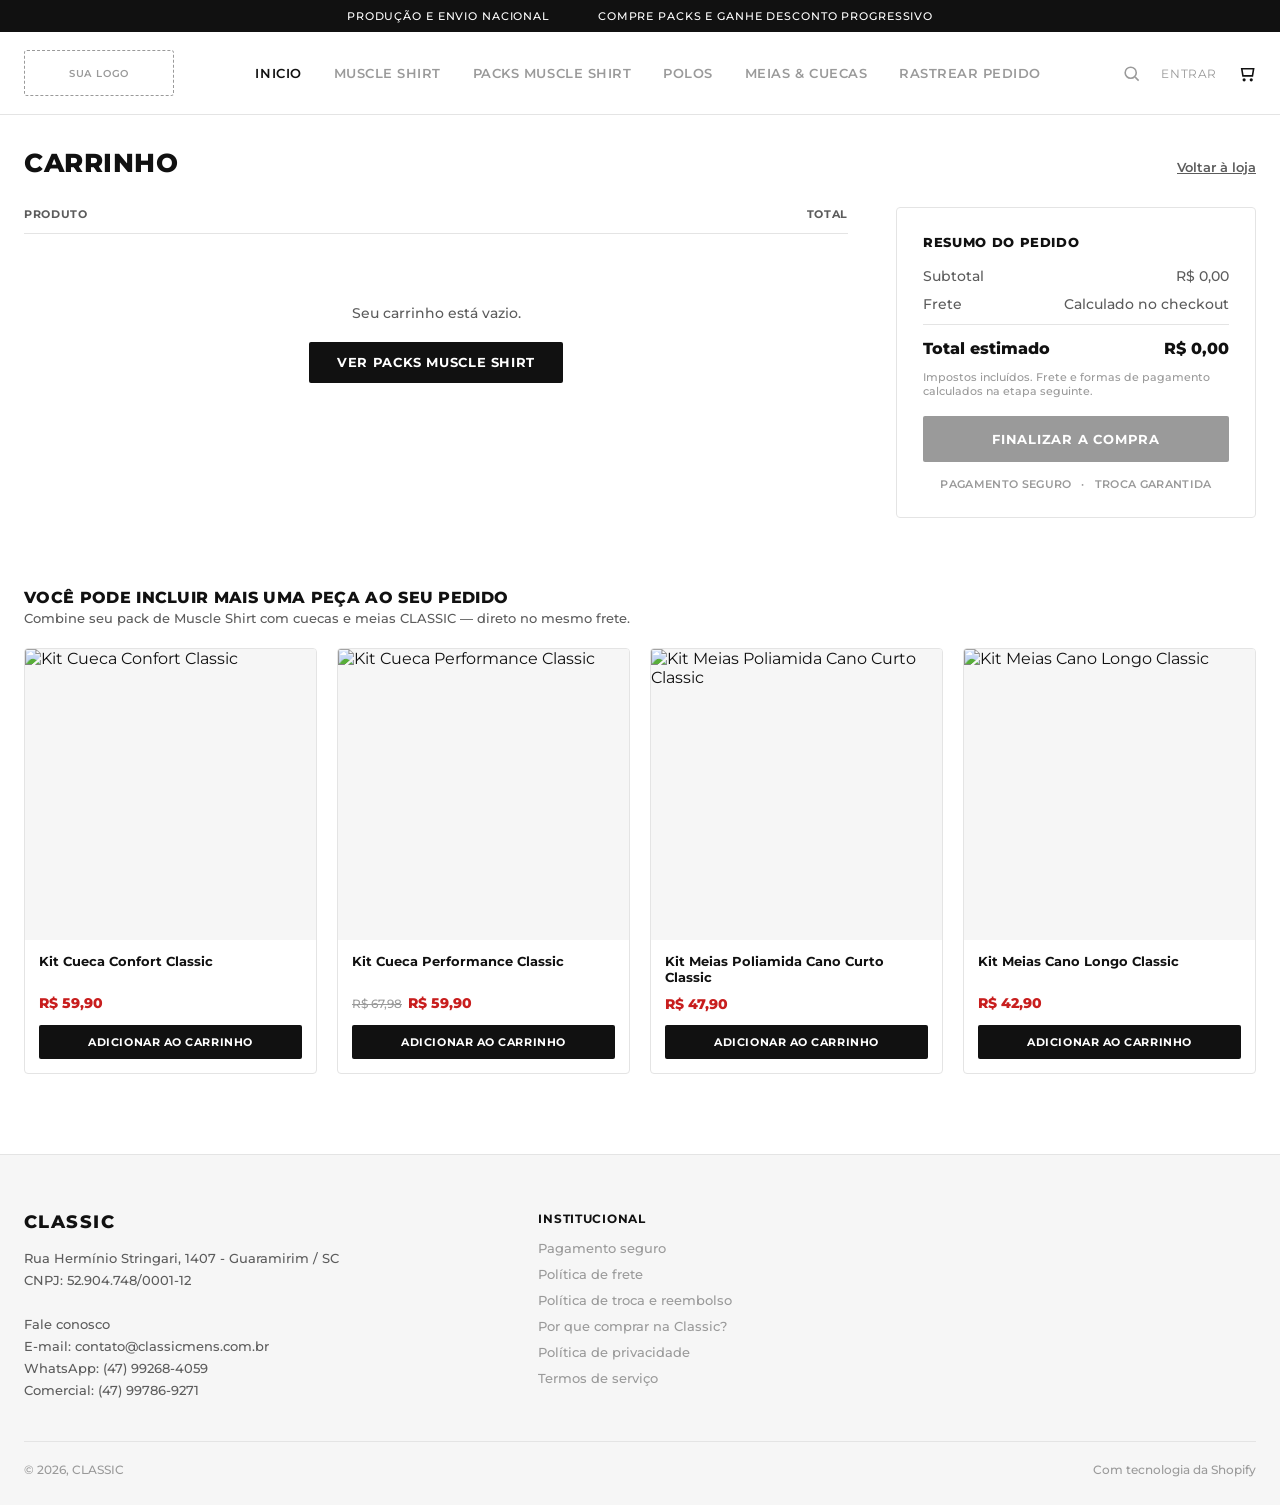
==== carrinho.html @ fd0f38a5 "Add files via upload" ====
<!DOCTYPE html>
<html lang="pt-BR">
<head>
<meta charset="UTF-8">
<meta name="viewport" content="width=device-width, initial-scale=1.0">
<title>Carrinho – CLASSIC</title>
<link rel="preconnect" href="https://fonts.googleapis.com">
<link rel="preconnect" href="https://fonts.gstatic.com" crossorigin>
<link href="https://fonts.googleapis.com/css2?family=Montserrat:wght@400;500;600;700;800&display=swap" rel="stylesheet">
<link rel="stylesheet" href="cart.css">
<style>
  :root{
    --black:#111111; --white:#ffffff; --gray-50:#f6f6f6; --gray-200:#e4e4e4;
    --gray-400:#9a9a9a; --gray-600:#5c5c5c; --accent:#c81e1e;
  }
  *{box-sizing:border-box;margin:0;padding:0;}
  body{font-family:'Montserrat',Arial,sans-serif;color:var(--black);background:var(--white);-webkit-font-smoothing:antialiased;}
  a{color:inherit;text-decoration:none;}
  img{display:block;max-width:100%;}
  svg{display:block;}

  .announce{background:var(--black);color:var(--white);display:flex;justify-content:center;gap:48px;font-size:11px;letter-spacing:.08em;text-transform:uppercase;padding:9px 16px;flex-wrap:wrap;font-weight:500;}

  header{border-bottom:1px solid var(--gray-200);position:sticky;top:0;background:var(--white);z-index:50;}
  .header-inner{max-width:1280px;margin:0 auto;display:flex;align-items:center;justify-content:space-between;padding:18px 24px;}
  .logo-slot{width:150px;height:46px;border:1px dashed var(--gray-400);border-radius:3px;display:flex;align-items:center;justify-content:center;font-size:10px;letter-spacing:.08em;text-transform:uppercase;color:var(--gray-400);font-weight:600;}
  nav.main-nav ul{display:flex;gap:32px;font-size:13px;letter-spacing:.04em;text-transform:uppercase;font-weight:600;list-style:none;}
  .nav-disabled{color:var(--gray-400);cursor:not-allowed;pointer-events:none;user-select:none;}
  .header-actions{display:flex;align-items:center;gap:20px;}
  .icon-btn{background:none;border:none;cursor:not-allowed;color:var(--gray-400);display:flex;align-items:center;pointer-events:none;}
  .icon-btn svg{width:19px;height:19px;stroke:var(--gray-400);}
  .login-disabled{font-size:12px;text-transform:uppercase;letter-spacing:.05em;color:var(--gray-400);cursor:not-allowed;pointer-events:none;}
  .burger{display:none;background:none;border:none;cursor:not-allowed;color:var(--gray-400);pointer-events:none;}
  @media(max-width:900px){ nav.main-nav{display:none;} .burger{display:block;} }

  .page-head{max-width:1280px;margin:0 auto;padding:32px 24px 0;display:flex;align-items:baseline;justify-content:space-between;}
  .page-head h1{font-size:26px;font-weight:800;letter-spacing:.02em;text-transform:uppercase;}
  .back-link{font-size:12.5px;font-weight:600;text-decoration:underline;color:var(--gray-600);}
  .back-link:hover{color:var(--black);}

  .cart-layout{max-width:1280px;margin:0 auto;padding:28px 24px 70px;display:grid;grid-template-columns:1fr 360px;gap:48px;}
  @media(max-width:900px){ .cart-layout{grid-template-columns:1fr;} }

  .cart-table-head{display:grid;grid-template-columns:1fr auto;padding-bottom:12px;border-bottom:1px solid var(--gray-200);font-size:11px;font-weight:700;letter-spacing:.06em;text-transform:uppercase;color:var(--gray-600);}

  .line-item{display:grid;grid-template-columns:96px 1fr auto;gap:18px;padding:22px 0;border-bottom:1px solid var(--gray-200);align-items:flex-start;}
  .line-item img{width:96px;height:118px;object-fit:cover;background:var(--gray-50);}
  .li-title{font-size:14.5px;font-weight:700;line-height:1.3;}
  .li-meta{font-size:12px;color:var(--gray-600);margin-top:6px;font-weight:500;}
  .li-unit{font-size:12px;color:var(--gray-600);margin-top:4px;font-weight:500;}
  .li-controls{display:flex;align-items:center;gap:16px;margin-top:14px;}
  .qty-stepper{display:flex;align-items:center;border:1px solid var(--gray-200);border-radius:2px;}
  .qty-stepper button{width:32px;height:32px;background:none;border:none;font-size:15px;cursor:pointer;font-family:'Montserrat',Arial,sans-serif;}
  .qty-stepper span{width:30px;text-align:center;font-size:13px;font-weight:700;}
  .li-remove{background:none;border:none;cursor:pointer;color:var(--gray-400);display:flex;align-items:center;}
  .li-remove svg{width:17px;height:17px;}
  .li-remove:hover{color:var(--accent);}
  .li-total{text-align:right;font-size:14.5px;font-weight:700;white-space:nowrap;}

  .empty-cart{padding:70px 0;text-align:center;}
  .empty-cart p{font-size:14px;color:var(--gray-600);margin-bottom:20px;font-weight:500;}
  .empty-cart a{display:inline-block;padding:13px 28px;background:var(--black);color:var(--white);font-size:12.5px;letter-spacing:.05em;text-transform:uppercase;font-weight:700;border-radius:2px;}

  .summary-box{border:1px solid var(--gray-200);border-radius:4px;padding:26px;position:sticky;top:100px;}
  .summary-box h3{font-size:13px;font-weight:800;letter-spacing:.05em;text-transform:uppercase;margin-bottom:18px;}
  .summary-row{display:flex;justify-content:space-between;font-size:13.5px;font-weight:500;margin-bottom:12px;color:var(--gray-600);}
  .summary-row.total{border-top:1px solid var(--gray-200);padding-top:14px;margin-top:6px;font-size:16px;font-weight:800;color:var(--black);}
  .summary-note{font-size:11px;color:var(--gray-400);font-weight:500;margin-top:4px;margin-bottom:18px;}
  .btn-checkout{display:block;width:100%;text-align:center;padding:15px 0;background:var(--black);color:var(--white);border:none;font-size:13px;letter-spacing:.06em;text-transform:uppercase;font-weight:700;border-radius:2px;cursor:pointer;font-family:'Montserrat',Arial,sans-serif;}
  .btn-checkout:disabled{background:var(--gray-400);cursor:not-allowed;}
  .trust-row{display:flex;gap:10px;align-items:center;justify-content:center;margin-top:16px;font-size:10.5px;color:var(--gray-400);font-weight:600;letter-spacing:.03em;text-transform:uppercase;}

  .bump-section{max-width:1280px;margin:0 auto;padding:0 24px 80px;}
  .bump-section h2{font-size:16px;font-weight:800;letter-spacing:.02em;text-transform:uppercase;margin-bottom:4px;}
  .bump-section .sub{font-size:12.5px;color:var(--gray-600);font-weight:500;margin-bottom:22px;}
  .bump-grid{display:grid;grid-template-columns:repeat(4,1fr);gap:20px;}
  @media(max-width:900px){ .bump-grid{grid-template-columns:repeat(2,1fr);} }
  .bump-card{border:1px solid var(--gray-200);border-radius:4px;overflow:hidden;display:flex;flex-direction:column;}
  .bump-card .bc-media{aspect-ratio:1/1;background:var(--gray-50);}
  .bump-card .bc-media img{width:100%;height:100%;object-fit:cover;}
  .bump-card .bc-body{padding:14px;display:flex;flex-direction:column;flex:1;}
  .bump-card .bc-title{font-size:12.5px;font-weight:700;line-height:1.3;min-height:32px;}
  .bump-card .bc-price{font-size:14px;font-weight:800;color:var(--accent);margin:8px 0 12px;}
  .bump-card .bc-old{font-size:11.5px;color:var(--gray-400);text-decoration:line-through;font-weight:500;margin-right:6px;}
  .bump-card button{margin-top:auto;padding:10px 0;background:var(--black);color:var(--white);border:none;font-size:11px;letter-spacing:.05em;text-transform:uppercase;font-weight:700;border-radius:2px;cursor:pointer;font-family:'Montserrat',Arial,sans-serif;}
  .bump-card button:disabled{background:var(--gray-400);}

  footer{background:var(--gray-50);padding:56px 24px 28px;border-top:1px solid var(--gray-200);}
  .footer-inner{max-width:1280px;margin:0 auto;display:grid;grid-template-columns:1.4fr 1fr 1fr;gap:40px;}
  @media(max-width:800px){ .footer-inner{grid-template-columns:1fr;} }
  .footer-inner h3{font-size:18px;font-weight:800;letter-spacing:.08em;margin-bottom:14px;}
  .footer-inner p{font-size:13px;color:var(--gray-600);line-height:1.7;font-weight:500;}
  .footer-links h4{font-size:12px;text-transform:uppercase;letter-spacing:.06em;margin-bottom:14px;}
  .footer-links ul{list-style:none;}
  .footer-links li{margin-bottom:10px;font-size:13px;font-weight:500;}
  .footer-links li a{color:var(--gray-400);cursor:not-allowed;pointer-events:none;}
  .footer-bottom{max-width:1280px;margin:40px auto 0;padding-top:20px;border-top:1px solid var(--gray-200);font-size:12px;color:var(--gray-400);display:flex;justify-content:space-between;flex-wrap:wrap;gap:8px;font-weight:500;}
</style>
</head>
<body>

  <div class="announce">
    <span>PRODUÇÃO E ENVIO NACIONAL</span>
    <span>COMPRE PACKS E GANHE DESCONTO PROGRESSIVO</span>
  </div>

  <header>
    <div class="header-inner">
      <button class="burger" aria-label="Menu" aria-disabled="true">
        <svg viewBox="0 0 24 24" fill="none" stroke="currentColor" stroke-width="2"><line x1="3" y1="6" x2="21" y2="6"/><line x1="3" y1="12" x2="21" y2="12"/><line x1="3" y1="18" x2="21" y2="18"/></svg>
      </button>
      <a href="index.html" class="logo-slot" style="text-decoration:none;">SUA LOGO</a>
      <nav class="main-nav">
        <ul>
          <li><a href="index.html" class="nav-disabled" style="pointer-events:auto;cursor:pointer;color:var(--black);">Inicio</a></li>
          <li><span class="nav-disabled">Muscle Shirt</span></li>
          <li><span class="nav-disabled">Packs Muscle Shirt</span></li>
          <li><span class="nav-disabled">Polos</span></li>
          <li><span class="nav-disabled">Meias &amp; Cuecas</span></li>
          <li><span class="nav-disabled">Rastrear pedido</span></li>
        </ul>
      </nav>
      <div class="header-actions">
        <button class="icon-btn" aria-label="Pesquisar" aria-disabled="true">
          <svg viewBox="0 0 24 24" fill="none" stroke="currentColor" stroke-width="2"><circle cx="11" cy="11" r="7"/><line x1="21" y1="21" x2="16.65" y2="16.65"/></svg>
        </button>
        <span class="login-disabled">Entrar</span>
        <button class="icon-btn cart-btn" aria-label="Carrinho">
          <svg viewBox="0 0 24 24" fill="none" stroke="currentColor" stroke-width="2"><path d="M6 6h15l-1.5 9h-12z"/><circle cx="9" cy="20" r="1"/><circle cx="18" cy="20" r="1"/></svg>
        </button>
      </div>
    </div>
  </header>

  <div class="page-head">
    <h1>Carrinho</h1>
    <a href="index.html" class="back-link">Voltar à loja</a>
  </div>

  <div class="cart-layout">
    <div>
      <div class="cart-table-head"><span>Produto</span><span>Total</span></div>
      <div id="lineItems"></div>
      <div id="emptyState" style="display:none;" class="empty-cart">
        <p>Seu carrinho está vazio.</p>
        <a href="index.html">Ver packs Muscle Shirt</a>
      </div>
    </div>

    <div>
      <div class="summary-box">
        <h3>Resumo do pedido</h3>
        <div class="summary-row"><span>Subtotal</span><span id="sumSubtotal">R$ 0,00</span></div>
        <div class="summary-row"><span>Frete</span><span>Calculado no checkout</span></div>
        <div class="summary-row total"><span>Total estimado</span><span id="sumTotal">R$ 0,00</span></div>
        <p class="summary-note">Impostos incluídos. Frete e formas de pagamento calculados na etapa seguinte.</p>
        <button class="btn-checkout" id="goCheckout">Finalizar a compra</button>
        <div class="trust-row">
          <span>Pagamento seguro</span><span>·</span><span>Troca garantida</span>
        </div>
      </div>
    </div>
  </div>

  <div class="bump-section">
    <h2>Você pode incluir mais uma peça ao seu pedido</h2>
    <p class="sub">Combine seu pack de Muscle Shirt com cuecas e meias CLASSIC — direto no mesmo frete.</p>
    <div class="bump-grid" id="bumpGrid"></div>
  </div>

  <footer>
    <div class="footer-inner">
      <div class="about">
        <h3>CLASSIC</h3>
        <p>
          Rua Hermínio Stringari, 1407 - Guaramirim / SC<br>
          CNPJ: 52.904.748/0001-12<br><br>
          Fale conosco<br>
          E-mail: contato@classicmens.com.br<br>
          WhatsApp: (47) 99268-4059<br>
          Comercial: (47) 99786-9271
        </p>
      </div>
      <div class="footer-links">
        <h4>Institucional</h4>
        <ul>
          <li><a href="#" aria-disabled="true">Pagamento seguro</a></li>
          <li><a href="#" aria-disabled="true">Política de frete</a></li>
          <li><a href="#" aria-disabled="true">Política de troca e reembolso</a></li>
          <li><a href="#" aria-disabled="true">Por que comprar na Classic?</a></li>
          <li><a href="#" aria-disabled="true">Política de privacidade</a></li>
          <li><a href="#" aria-disabled="true">Termos de serviço</a></li>
        </ul>
      </div>
    </div>
    <div class="footer-bottom">
      <span>© 2026, CLASSIC</span>
      <span>Com tecnologia da Shopify</span>
    </div>
  </footer>

<script src="cart.js"></script>
<script>
  const lineItemsEl = document.getElementById('lineItems');
  const emptyEl = document.getElementById('emptyState');
  const bumpGridEl = document.getElementById('bumpGrid');
  const goCheckoutBtn = document.getElementById('goCheckout');

  function renderPage(){
    const cart = window.ClassicCart.getCart();
    const fmt = window.ClassicCart.formatBRL;

    if(cart.length === 0){
      lineItemsEl.style.display = 'none';
      emptyEl.style.display = 'block';
      goCheckoutBtn.disabled = true;
    }else{
      lineItemsEl.style.display = 'block';
      emptyEl.style.display = 'none';
      goCheckoutBtn.disabled = false;
      lineItemsEl.innerHTML = cart.map((it, idx) => `
        <div class="line-item">
          <img src="${it.image}" alt="${it.title}">
          <div>
            <div class="li-title">${it.title}</div>
            ${it.size ? `<div class="li-meta">Tamanho: ${it.size}</div>` : ''}
            <div class="li-unit">${fmt(it.price)} / unidade</div>
            <div class="li-controls">
              <div class="qty-stepper">
                <button data-act="minus" data-idx="${idx}">−</button>
                <span>${it.qty}</span>
                <button data-act="plus" data-idx="${idx}">+</button>
              </div>
              <button class="li-remove" data-act="remove" data-idx="${idx}" aria-label="Remover item">
                <svg viewBox="0 0 24 24" fill="none" stroke="currentColor" stroke-width="1.8"><path d="M4 7h16M9 7V4h6v3m-8 0 1 13h10l1-13"/></svg>
              </button>
            </div>
          </div>
          <div class="li-total">${fmt(it.price*it.qty)}</div>
        </div>
      `).join('');
    }

    const sub = window.ClassicCart.subtotal();
    document.getElementById('sumSubtotal').textContent = fmt(sub);
    document.getElementById('sumTotal').textContent = fmt(sub);

    lineItemsEl.querySelectorAll('[data-act]').forEach(btn=>{
      btn.addEventListener('click', ()=>{
        const idx = parseInt(btn.dataset.idx);
        const act = btn.dataset.act;
        const c = window.ClassicCart.getCart();
        if(act === 'plus') window.ClassicCart.setQty(idx, c[idx].qty + 1);
        else if(act === 'minus'){
          if(c[idx].qty <= 1) window.ClassicCart.removeItem(idx);
          else window.ClassicCart.setQty(idx, c[idx].qty - 1);
        }else if(act === 'remove') window.ClassicCart.removeItem(idx);
      });
    });
  }

  function renderBump(){
    const fmt = window.ClassicCart.formatBRL;
    bumpGridEl.innerHTML = window.ClassicCart.BUMP_PRODUCTS.map(p => `
      <div class="bump-card">
        <div class="bc-media"><img src="${p.image}" alt="${p.title}"></div>
        <div class="bc-body">
          <div class="bc-title">${p.title}</div>
          <div class="bc-price">${p.oldPrice ? `<span class="bc-old">${fmt(p.oldPrice)}</span>` : ''}${fmt(p.price)}</div>
          <button data-add="${p.id}">Adicionar ao carrinho</button>
        </div>
      </div>
    `).join('');

    bumpGridEl.querySelectorAll('[data-add]').forEach(btn=>{
      btn.addEventListener('click', ()=>{
        const p = window.ClassicCart.BUMP_PRODUCTS.find(x => x.id === btn.dataset.add);
        window.ClassicCart.addItem({id:p.id, title:p.title, image:p.image, price:p.price, size:null, qty:1});
        window.ClassicCart.flashMessage(p.title + ' adicionado ao carrinho');
        btn.textContent = 'Adicionado ✓';
        btn.disabled = true;
        setTimeout(()=>{ btn.textContent = 'Adicionar ao carrinho'; btn.disabled = false; }, 1500);
      });
    });
  }

  goCheckoutBtn.addEventListener('click', ()=>{ window.location.href = 'checkout.html'; });

  window.addEventListener('classic-cart-updated', renderPage);
  document.addEventListener('DOMContentLoaded', ()=>{ renderPage(); renderBump(); });
</script>
</body>
</html>
---- cart.css ----
/* ===================================================================
   CLASSIC — estilos compartilhados de carrinho / drawer / checkout
   Usa os mesmos tokens visuais do index.html (Montserrat, preto/branco,
   vermelho de destaque). Incluir em qualquer página após o <style> local.
=================================================================== */

:root{
  --black:#111111;
  --white:#ffffff;
  --gray-50:#f6f6f6;
  --gray-100:#efefef;
  --gray-200:#e4e4e4;
  --gray-400:#9a9a9a;
  --gray-600:#5c5c5c;
  --accent:#c81e1e;
  --green-ok:#1e7d3a;
}

/* ---------- badge do carrinho no header ---------- */
.cart-btn{position:relative;}
.cart-btn.icon-btn{cursor:pointer;pointer-events:auto;color:var(--black);}
.cart-btn.icon-btn svg{stroke:var(--black);}
.cart-count-badge{
  position:absolute;
  top:-6px;
  right:-8px;
  background:var(--accent);
  color:var(--white);
  font-size:10px;
  font-weight:700;
  min-width:16px;
  height:16px;
  padding:0 4px;
  border-radius:9px;
  display:flex;
  align-items:center;
  justify-content:center;
  line-height:1;
  font-family:'Montserrat',Arial,sans-serif;
  transform:scale(0);
  transition:transform .25s cubic-bezier(.34,1.56,.64,1);
}
.cart-count-badge.show{transform:scale(1);}
.cart-count-badge.bump{animation:cartBump .35s ease;}
@keyframes cartBump{
  0%{transform:scale(1);}
  40%{transform:scale(1.4);}
  100%{transform:scale(1);}
}

/* ---------- overlay + drawer ---------- */
.cd-overlay{
  position:fixed;
  inset:0;
  background:rgba(17,17,17,.5);
  z-index:300;
  opacity:0;
  pointer-events:none;
  transition:opacity .25s ease;
}
.cd-overlay.open{opacity:1;pointer-events:auto;}

.cd-drawer{
  position:fixed;
  top:0;
  right:0;
  height:100%;
  width:100%;
  max-width:420px;
  background:var(--white);
  z-index:301;
  display:flex;
  flex-direction:column;
  transform:translateX(100%);
  transition:transform .32s cubic-bezier(.2,.8,.2,1);
  box-shadow:-8px 0 30px rgba(0,0,0,.15);
}
.cd-drawer.open{transform:translateX(0);}

.cd-head{
  display:flex;
  align-items:center;
  justify-content:space-between;
  padding:20px 22px;
  border-bottom:1px solid var(--gray-200);
}
.cd-head span{
  font-size:13px;
  font-weight:800;
  letter-spacing:.05em;
  text-transform:uppercase;
}
.cd-close{
  background:none;
  border:none;
  cursor:pointer;
  width:30px;height:30px;
  display:flex;align-items:center;justify-content:center;
}
.cd-close svg{width:16px;height:16px;}

.cd-flash{
  display:flex;
  align-items:center;
  gap:10px;
  background:#f0f8f2;
  color:var(--green-ok);
  font-size:12.5px;
  font-weight:700;
  padding:0 22px;
  max-height:0;
  overflow:hidden;
  opacity:0;
  transition:max-height .3s ease, opacity .25s ease, padding .3s ease;
}
.cd-flash.show{max-height:54px;opacity:1;padding:12px 22px;}
.cd-flash svg{width:16px;height:16px;flex-shrink:0;stroke:var(--green-ok);}
.cd-flash .fp-check{
  animation:popCheck .4s cubic-bezier(.34,1.56,.64,1);
}
@keyframes popCheck{
  0%{transform:scale(0);}
  70%{transform:scale(1.2);}
  100%{transform:scale(1);}
}

.cd-body{flex:1;overflow-y:auto;padding:6px 22px 0;}
.cd-empty{
  padding:60px 0;
  text-align:center;
  color:var(--gray-600);
  font-size:13px;
  font-weight:500;
}
.cd-item{
  display:flex;
  gap:12px;
  padding:16px 0;
  border-bottom:1px solid var(--gray-100);
  position:relative;
}
.cd-item img{
  width:64px;height:78px;object-fit:cover;background:var(--gray-50);flex-shrink:0;
}
.cd-item-info{flex:1;min-width:0;}
.cd-item-info .t{font-size:12.5px;font-weight:700;line-height:1.3;}
.cd-item-info .meta{font-size:11px;color:var(--gray-600);margin-top:4px;font-weight:500;}
.cd-item-info .price-row{display:flex;align-items:center;justify-content:space-between;margin-top:8px;}
.cd-item-info .price{font-size:12.5px;font-weight:700;}
.cd-qty{
  display:flex;align-items:center;border:1px solid var(--gray-200);border-radius:2px;
}
.cd-qty button{
  width:24px;height:24px;background:none;border:none;cursor:pointer;font-size:13px;
  font-family:'Montserrat',Arial,sans-serif;
}
.cd-qty span{width:22px;text-align:center;font-size:11.5px;font-weight:700;}
.cd-remove{
  position:absolute;top:16px;right:0;background:none;border:none;cursor:pointer;
  color:var(--gray-400);font-size:11px;text-decoration:underline;font-weight:600;
  font-family:'Montserrat',Arial,sans-serif;
}
.cd-remove:hover{color:var(--accent);}

.cd-bump{
  border-top:1px dashed var(--gray-200);
  margin-top:6px;
  padding:16px 0 4px;
}
.cd-bump h4{
  font-size:11px;
  font-weight:800;
  letter-spacing:.05em;
  text-transform:uppercase;
  color:var(--gray-600);
  margin-bottom:10px;
}
.cd-bump-grid{display:grid;grid-template-columns:1fr 1fr;gap:10px;}
.cd-bump-item{border:1px solid var(--gray-200);border-radius:3px;padding:10px;text-align:center;}
.cd-bump-item img{width:100%;height:70px;object-fit:cover;background:var(--gray-50);margin:0 auto 8px;}
.cd-bump-item .t{font-size:10.5px;font-weight:700;line-height:1.25;min-height:26px;}
.cd-bump-item .p{font-size:11.5px;font-weight:800;color:var(--accent);margin:4px 0 8px;}
.cd-bump-item button{
  width:100%;padding:7px 0;background:var(--black);color:var(--white);border:none;
  font-size:10px;letter-spacing:.04em;text-transform:uppercase;font-weight:700;
  font-family:'Montserrat',Arial,sans-serif;cursor:pointer;border-radius:2px;
}
.cd-bump-item button:disabled{background:var(--gray-400);cursor:default;}

.cd-footer{
  border-top:1px solid var(--gray-200);
  padding:16px 22px 22px;
}
.cd-subtotal{
  display:flex;justify-content:space-between;align-items:baseline;
  font-size:13px;font-weight:700;margin-bottom:14px;
}
.cd-subtotal span:last-child{font-size:16px;}
.cd-footer .cd-note{font-size:10.5px;color:var(--gray-600);text-align:center;margin-bottom:10px;font-weight:500;}
.cd-btn-primary, .cd-btn-secondary{
  display:block;width:100%;text-align:center;padding:13px 0;font-size:12.5px;
  letter-spacing:.05em;text-transform:uppercase;font-weight:700;border-radius:2px;
  font-family:'Montserrat',Arial,sans-serif;cursor:pointer;
}
.cd-btn-primary{background:var(--black);color:var(--white);border:none;margin-bottom:10px;}
.cd-btn-secondary{background:var(--white);color:var(--black);border:1px solid var(--black);}

@media(max-width:480px){
  .cd-drawer{max-width:100%;}
}
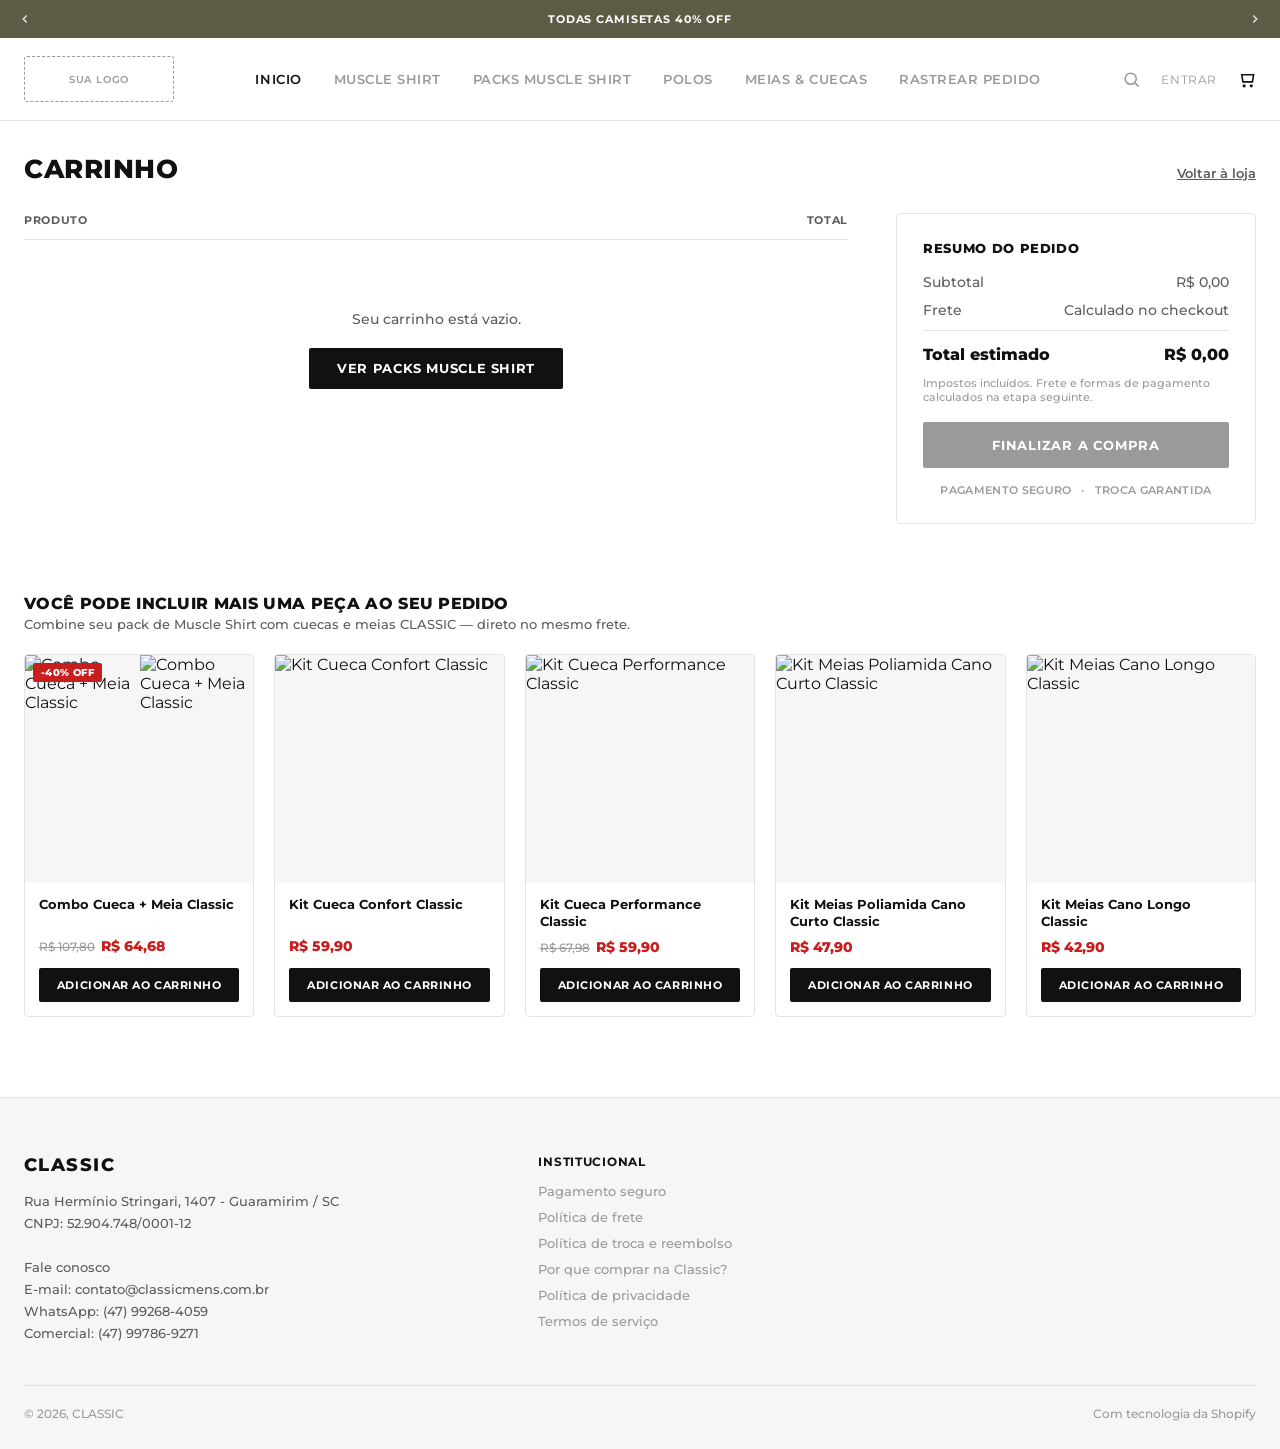
==== commit 94db8813: "Add files via upload" ====
--- a/carrinho.html
+++ b/carrinho.html
@@ -11,7 +11,7 @@
 <style>
   :root{
     --black:#111111; --white:#ffffff; --gray-50:#f6f6f6; --gray-200:#e4e4e4;
-    --gray-400:#9a9a9a; --gray-600:#5c5c5c; --accent:#c81e1e;
+    --gray-400:#9a9a9a; --gray-600:#5c5c5c; --accent:#c81e1e; --olive:#5c5c46;
   }
   *{box-sizing:border-box;margin:0;padding:0;}
   body{font-family:'Montserrat',Arial,sans-serif;color:var(--black);background:var(--white);-webkit-font-smoothing:antialiased;}
@@ -19,7 +19,16 @@
   img{display:block;max-width:100%;}
   svg{display:block;}
 
-  .announce{background:var(--black);color:var(--white);display:flex;justify-content:center;gap:48px;font-size:11px;letter-spacing:.08em;text-transform:uppercase;padding:9px 16px;flex-wrap:wrap;font-weight:500;}
+  .announce{background:var(--olive);color:var(--white);position:relative;display:flex;align-items:center;justify-content:center;padding:10px 44px;min-height:38px;overflow:hidden;}
+  .announce-track{position:relative;width:100%;max-width:640px;height:16px;}
+  .announce-slide{position:absolute;inset:0;display:flex;align-items:center;justify-content:center;text-align:center;font-size:11px;letter-spacing:.08em;text-transform:uppercase;font-weight:700;opacity:0;transform:translateY(6px);transition:opacity .35s ease, transform .35s ease;pointer-events:none;}
+  .announce-slide.active{opacity:1;transform:translateY(0);pointer-events:auto;}
+  .announce-arrow{position:absolute;top:50%;transform:translateY(-50%);background:none;border:none;color:var(--white);cursor:pointer;padding:4px 8px;opacity:.85;display:flex;align-items:center;justify-content:center;}
+  .announce-arrow:hover{opacity:1;}
+  .announce-arrow svg{width:14px;height:14px;stroke:var(--white);}
+  .announce-arrow.prev{left:10px;}
+  .announce-arrow.next{right:10px;}
+  @media(max-width:520px){ .announce{padding:10px 34px;} .announce-slide{font-size:10px;letter-spacing:.05em;} }
 
   header{border-bottom:1px solid var(--gray-200);position:sticky;top:0;background:var(--white);z-index:50;}
   .header-inner{max-width:1280px;margin:0 auto;display:flex;align-items:center;justify-content:space-between;padding:18px 24px;}
@@ -73,8 +82,12 @@
   .bump-section{max-width:1280px;margin:0 auto;padding:0 24px 80px;}
   .bump-section h2{font-size:16px;font-weight:800;letter-spacing:.02em;text-transform:uppercase;margin-bottom:4px;}
   .bump-section .sub{font-size:12.5px;color:var(--gray-600);font-weight:500;margin-bottom:22px;}
-  .bump-grid{display:grid;grid-template-columns:repeat(4,1fr);gap:20px;}
-  @media(max-width:900px){ .bump-grid{grid-template-columns:repeat(2,1fr);} }
+  .bump-grid{display:grid;grid-template-columns:repeat(auto-fill,minmax(220px,1fr));gap:20px;}
+  @media(max-width:520px){ .bump-grid{grid-template-columns:repeat(2,1fr);} }
+  .bump-card .bc-badge{position:absolute;top:8px;left:8px;background:var(--accent);color:var(--white);font-size:10px;font-weight:800;letter-spacing:.04em;padding:3px 8px;border-radius:2px;z-index:2;}
+  .bump-card{position:relative;}
+  .bump-card .bc-media.split{display:flex;gap:1px;}
+  .bump-card .bc-media.split img{width:50%;height:100%;}
   .bump-card{border:1px solid var(--gray-200);border-radius:4px;overflow:hidden;display:flex;flex-direction:column;}
   .bump-card .bc-media{aspect-ratio:1/1;background:var(--gray-50);}
   .bump-card .bc-media img{width:100%;height:100%;object-fit:cover;}
@@ -100,8 +113,16 @@
 <body>
 
   <div class="announce">
-    <span>PRODUÇÃO E ENVIO NACIONAL</span>
-    <span>COMPRE PACKS E GANHE DESCONTO PROGRESSIVO</span>
+    <button class="announce-arrow prev" id="annPrev" aria-label="Anterior">
+      <svg viewBox="0 0 24 24" fill="none" stroke="currentColor" stroke-width="2.4"><polyline points="15 18 9 12 15 6"/></svg>
+    </button>
+    <div class="announce-track" id="annTrack">
+      <span class="announce-slide active">TODAS CAMISETAS 40% OFF</span>
+      <span class="announce-slide">COMPRE PACKS E RECEBA DESCONTO PROGRESSIVO</span>
+    </div>
+    <button class="announce-arrow next" id="annNext" aria-label="Próximo">
+      <svg viewBox="0 0 24 24" fill="none" stroke="currentColor" stroke-width="2.4"><polyline points="9 18 15 12 9 6"/></svg>
+    </button>
   </div>
 
   <header>
@@ -263,7 +284,12 @@
     const fmt = window.ClassicCart.formatBRL;
     bumpGridEl.innerHTML = window.ClassicCart.BUMP_PRODUCTS.map(p => `
       <div class="bump-card">
-        <div class="bc-media"><img src="${p.image}" alt="${p.title}"></div>
+        ${p.badge ? `<span class="bc-badge">${p.badge}</span>` : ''}
+        <div class="bc-media${p.images ? ' split' : ''}">
+          ${p.images
+            ? `<img src="${p.images[0]}" alt="${p.title}"><img src="${p.images[1]}" alt="${p.title}">`
+            : `<img src="${p.image}" alt="${p.title}">`}
+        </div>
         <div class="bc-body">
           <div class="bc-title">${p.title}</div>
           <div class="bc-price">${p.oldPrice ? `<span class="bc-old">${fmt(p.oldPrice)}</span>` : ''}${fmt(p.price)}</div>
@@ -275,7 +301,7 @@
     bumpGridEl.querySelectorAll('[data-add]').forEach(btn=>{
       btn.addEventListener('click', ()=>{
         const p = window.ClassicCart.BUMP_PRODUCTS.find(x => x.id === btn.dataset.add);
-        window.ClassicCart.addItem({id:p.id, title:p.title, image:p.image, price:p.price, size:null, qty:1});
+        window.ClassicCart.addItem({id:p.id, title:p.title, image: p.image || (p.images && p.images[0]), price:p.price, size:null, qty:1});
         window.ClassicCart.flashMessage(p.title + ' adicionado ao carrinho');
         btn.textContent = 'Adicionado ✓';
         btn.disabled = true;
@@ -288,6 +314,24 @@
 
   window.addEventListener('classic-cart-updated', renderPage);
   document.addEventListener('DOMContentLoaded', ()=>{ renderPage(); renderBump(); });
+
+  /* ===== carrossel da barra de anúncio ===== */
+  (function(){
+    const slides = document.querySelectorAll('.announce-slide');
+    if(!slides.length) return;
+    let idx = 0, timer;
+    function show(n){
+      slides[idx].classList.remove('active');
+      idx = (n + slides.length) % slides.length;
+      slides[idx].classList.add('active');
+    }
+    function next(){ show(idx + 1); }
+    function prev(){ show(idx - 1); }
+    function restartAutoplay(){ clearInterval(timer); timer = setInterval(next, 4200); }
+    document.getElementById('annNext').addEventListener('click', () => { next(); restartAutoplay(); });
+    document.getElementById('annPrev').addEventListener('click', () => { prev(); restartAutoplay(); });
+    restartAutoplay();
+  })();
 </script>
 </body>
 </html>
